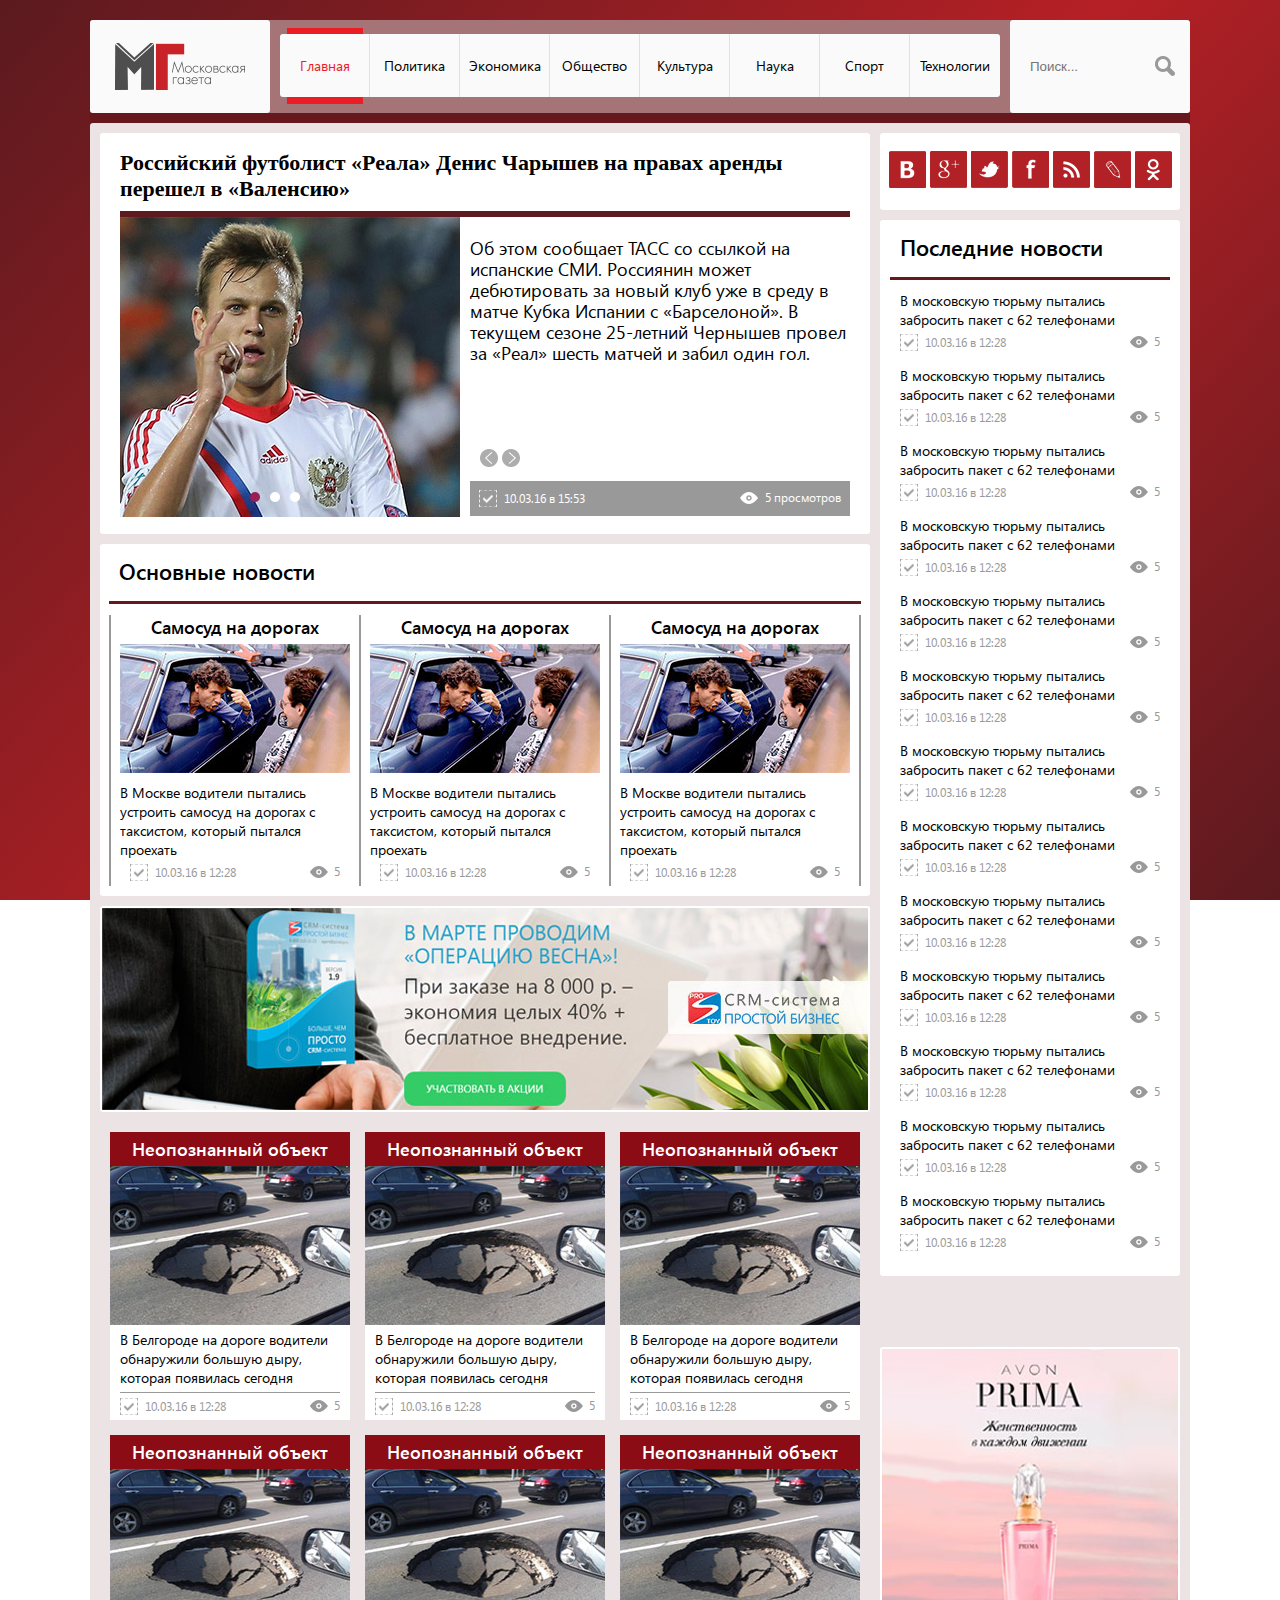
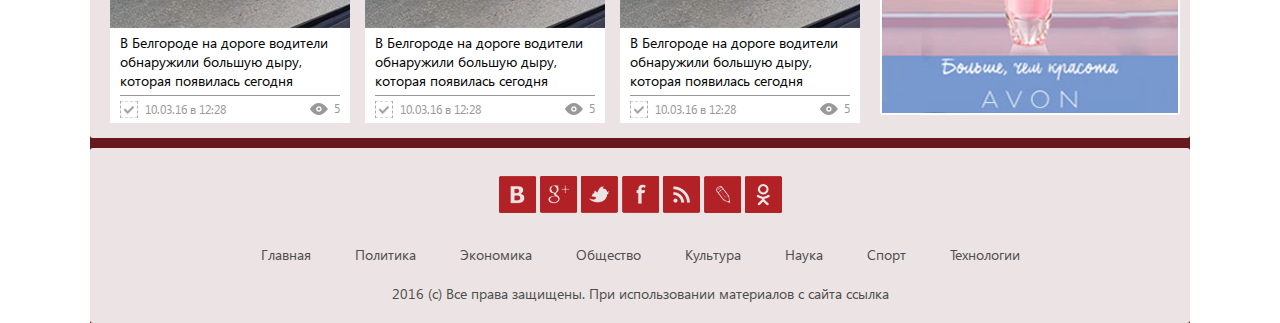
==== index.html @ 2d07786b "Тестовая загрузка шаблона" ====
<!DOCTYPE html>
<html lang="ru">
<head>
    <meta charset="UTF-8">
    <link rel="stylesheet" href="css/style.css">
    <script src="js/jquery-1.7.2.min.js"></script>
    <meta name="description" content="Московская газета - главный источник актуальной информации, новостей во всех сферах жизни.">
    <meta name="keywords" content="московская газета, Московская газета, газета, Москва, москва, новости, политика, экономика, события в Москве, подписка">
    <title>Московская газета</title>
</head>
<body>
    <div class="wrapper">
        <header>
            <div class="logo left"><a href="/"><img src="img/logo.png" alt="Логотип - Московская газета"></a></div>
            <nav class="left">
                <ul>
                    <li class="active"><a href="/">Главная</a></li>
                    <li><a href="#">Политика</a></li>
                    <li><a href="#">Экономика</a></li>
                    <li><a href="#">Общество</a></li>
                    <li><a href="#">Культура</a></li>
                    <li><a href="#">Наука</a></li>
                    <li><a href="#">Спорт</a></li>
                    <li><a href="#">Технологии</a></li>
                </ul>
            </nav>
            <div class="search right">
                <form action="#" method="get">
                    <input type="text" name="search" placeholder="Поиск...">
                    <input type="image" src="img/search.png">
                </form>
            </div>
        </header>
        <div class="container">
            <div class="main left">
                <div class="slider">
                    <div class="slider_title"><a href="#">Российский футболист «Реала» Денис Чарышев на правах аренды перешел в «Валенсию»</a></div>
                    <div class="slider_block">
                        <div class="slider_photo left">
                            <div class="slide"><a href="#"><img src="img/slider_photo1.jpg"></a></div>
		                    <div class="slide"><a href="#"><img src="img/slider_photo2.jpg"></a></div>
		                    <div class="slide"><a href="#"><img src="img/slider_photo3.jpg"></a></div>
                        </div> 
                        <div class="slider_content left">
                            <div class="slider_text">Об этом сообщает ТАСС со ссылкой на испанские СМИ. Россиянин может дебютировать за новый клуб уже в среду в матче Кубка Испании с «Барселоной». В текущем сезоне 25-летний Чернышев провел за «Реал» шесть матчей и забил один гол.</div>
                            <div class="slider_info">
                                <div class="slider_date left">10.03.16 в 15:53</div>
                                <div class="slider_views right">5 просмотров</div>
                            </div>
                        </div>
                    </div>
                </div>
                <div class="main_news">
                    <div class="main_news_title"><a href="#">Основные новости</a></div>
                    <div class="main_news_box left">
                        <div class="h_main_news"><a href="#">Самосуд на дорогах</a></div>
                        <div class="pic_main_news"><a href="#"><img src="img/pic_main_news.jpg" alt="Самосуд на дорогах"></a></div>
                        <div class="text_main_news">В Москве водители пытались устроить самосуд на дорогах с таксистом, который пытался проехать</div>
                        <div class="info_main_news">
                            <div class="main_news_date left">10.03.16 в 12:28</div>
                            <div class="main_news_views right">5</div>
                        </div>
                    </div>
                    <div class="main_news_box left">
                        <div class="h_main_news"><a href="#">Самосуд на дорогах</a></div>
                        <div class="pic_main_news"><a href="#"><img src="img/pic_main_news.jpg" alt="Самосуд на дорогах"></a></div>
                        <div class="text_main_news">В Москве водители пытались устроить самосуд на дорогах с таксистом, который пытался проехать</div>
                        <div class="info_main_news">
                            <div class="main_news_date left">10.03.16 в 12:28</div>
                            <div class="main_news_views right">5</div>
                        </div>
                    </div>
                    <div class="main_news_box left">
                        <div class="h_main_news"><a href="#">Самосуд на дорогах</a></div>
                        <div class="pic_main_news"><a href="#"><img src="img/pic_main_news.jpg" alt="Самосуд на дорогах"></a></div>
                        <div class="text_main_news">В Москве водители пытались устроить самосуд на дорогах с таксистом, который пытался проехать</div>
                        <div class="info_main_news">
                            <div class="main_news_date left">10.03.16 в 12:28</div>
                            <div class="main_news_views right">5</div>
                        </div>
                    </div>
                </div>
                <div class="sale"><a href="#"><img src="img/banner1.jpg" alt=""></a></div>
                <div class="box_news">
                    <div class="box_news_item left">
                        <div class="h_box_news"><a href="#">Неопознанный объект</a></div>
                        <div class="pic_box_news"><a href="#"><img src="img/pic_box_news.jpg" alt="Самосуд на дорогах"></a></div>
                        <div class="text_box_news">В Белгороде на дороге водители обнаружили большую дыру, которая появилась сегодня</div>
                        <div class="info_main_news">
                            <div class="main_news_date left">10.03.16 в 12:28</div>
                            <div class="main_news_views right">5</div>
                        </div>
                    </div>
                    <div class="box_news_item left">
                        <div class="h_box_news"><a href="#">Неопознанный объект</a></div>
                        <div class="pic_box_news"><a href="#"><img src="img/pic_box_news.jpg" alt="Самосуд на дорогах"></a></div>
                        <div class="text_box_news">В Белгороде на дороге водители обнаружили большую дыру, которая появилась сегодня</div>
                        <div class="info_main_news">
                            <div class="main_news_date left">10.03.16 в 12:28</div>
                            <div class="main_news_views right">5</div>
                        </div>
                    </div>
                    <div class="box_news_item left">
                        <div class="h_box_news"><a href="#">Неопознанный объект</a></div>
                        <div class="pic_box_news"><a href="#"><img src="img/pic_box_news.jpg" alt="Самосуд на дорогах"></a></div>
                        <div class="text_box_news">В Белгороде на дороге водители обнаружили большую дыру, которая появилась сегодня</div>
                        <div class="info_main_news">
                            <div class="main_news_date left">10.03.16 в 12:28</div>
                            <div class="main_news_views right">5</div>
                        </div>
                    </div>
                    <div class="box_news_item left">
                        <div class="h_box_news"><a href="#">Неопознанный объект</a></div>
                        <div class="pic_box_news"><a href="#"><img src="img/pic_box_news.jpg" alt="Самосуд на дорогах"></a></div>
                        <div class="text_box_news">В Белгороде на дороге водители обнаружили большую дыру, которая появилась сегодня</div>
                        <div class="info_main_news">
                            <div class="main_news_date left">10.03.16 в 12:28</div>
                            <div class="main_news_views right">5</div>
                        </div>
                    </div>
                    <div class="box_news_item left">
                        <div class="h_box_news"><a href="#">Неопознанный объект</a></div>
                        <div class="pic_box_news"><a href="#"><img src="img/pic_box_news.jpg" alt="Самосуд на дорогах"></a></div>
                        <div class="text_box_news">В Белгороде на дороге водители обнаружили большую дыру, которая появилась сегодня</div>
                        <div class="info_main_news">
                            <div class="main_news_date left">10.03.16 в 12:28</div>
                            <div class="main_news_views right">5</div>
                        </div>
                    </div>
                    <div class="box_news_item left">
                        <div class="h_box_news"><a href="#">Неопознанный объект</a></div>
                        <div class="pic_box_news"><a href="#"><img src="img/pic_box_news.jpg" alt="Самосуд на дорогах"></a></div>
                        <div class="text_box_news">В Белгороде на дороге водители обнаружили большую дыру, которая появилась сегодня</div>
                        <div class="info_main_news">
                            <div class="main_news_date left">10.03.16 в 12:28</div>
                            <div class="main_news_views right">5</div>
                        </div>
                    </div>
                </div>
            </div>
            <div class="sidebar left">
                <div class="social">
                    <ul class="social_box">
                        <li><a href="#"><img src="img/vk.png" alt="vkontakte"></a></li>
                        <li><a href="#"><img src="img/g.png" alt="google+"></a></li>
                        <li><a href="#"><img src="img/tw.png" alt="twitter"></a></li>
                        <li><a href="#"><img src="img/fb.png" alt="facebook"></a></li>
                        <li><a href="#"><img src="img/rss.png" alt="rss"></a></li>
                        <li><a href="#"><img src="img/lj.png" alt="lifejournal"></a></li>
                        <li><a href="#"><img src="img/ok.png" alt="odnoklasniki"></a></li>
                    </ul>
                </div>
                <div class="last_news">
                    <div class="main_news_title"><a href="#">Последние новости</a></div>
                    <ul>
                        <li>
                            <div class="text_last_news"><a href="">В московскую тюрьму пытались забросить пакет с 62 телефонами</a></div>
                            <div class="info_main_news">
                                <div class="main_news_date left">10.03.16 в 12:28</div>
                                <div class="main_news_views right">5</div>
                            </div>
                        </li>
                        <li>
                            <div class="text_last_news"><a href="">В московскую тюрьму пытались забросить пакет с 62 телефонами</a></div>
                            <div class="info_main_news">
                                <div class="main_news_date left">10.03.16 в 12:28</div>
                                <div class="main_news_views right">5</div>
                            </div>
                        </li>
                        <li>
                            <div class="text_last_news"><a href="">В московскую тюрьму пытались забросить пакет с 62 телефонами</a></div>
                            <div class="info_main_news">
                                <div class="main_news_date left">10.03.16 в 12:28</div>
                                <div class="main_news_views right">5</div>
                            </div>
                        </li>
                        <li>
                            <div class="text_last_news"><a href="">В московскую тюрьму пытались забросить пакет с 62 телефонами</a></div>
                            <div class="info_main_news">
                                <div class="main_news_date left">10.03.16 в 12:28</div>
                                <div class="main_news_views right">5</div>
                            </div>
                        </li>
                        <li>
                            <div class="text_last_news"><a href="">В московскую тюрьму пытались забросить пакет с 62 телефонами</a></div>
                            <div class="info_main_news">
                                <div class="main_news_date left">10.03.16 в 12:28</div>
                                <div class="main_news_views right">5</div>
                            </div>
                        </li>
                        <li>
                            <div class="text_last_news"><a href="">В московскую тюрьму пытались забросить пакет с 62 телефонами</a></div>
                            <div class="info_main_news">
                                <div class="main_news_date left">10.03.16 в 12:28</div>
                                <div class="main_news_views right">5</div>
                            </div>
                        </li>
                        <li>
                            <div class="text_last_news"><a href="">В московскую тюрьму пытались забросить пакет с 62 телефонами</a></div>
                            <div class="info_main_news">
                                <div class="main_news_date left">10.03.16 в 12:28</div>
                                <div class="main_news_views right">5</div>
                            </div>
                        </li>
                        <li>
                            <div class="text_last_news"><a href="">В московскую тюрьму пытались забросить пакет с 62 телефонами</a></div>
                            <div class="info_main_news">
                                <div class="main_news_date left">10.03.16 в 12:28</div>
                                <div class="main_news_views right">5</div>
                            </div>
                        </li>
                        <li>
                            <div class="text_last_news"><a href="">В московскую тюрьму пытались забросить пакет с 62 телефонами</a></div>
                            <div class="info_main_news">
                                <div class="main_news_date left">10.03.16 в 12:28</div>
                                <div class="main_news_views right">5</div>
                            </div>
                        </li>
                        <li>
                            <div class="text_last_news"><a href="">В московскую тюрьму пытались забросить пакет с 62 телефонами</a></div>
                            <div class="info_main_news">
                                <div class="main_news_date left">10.03.16 в 12:28</div>
                                <div class="main_news_views right">5</div>
                            </div>
                        </li>
                        <li>
                            <div class="text_last_news"><a href="">В московскую тюрьму пытались забросить пакет с 62 телефонами</a></div>
                            <div class="info_main_news">
                                <div class="main_news_date left">10.03.16 в 12:28</div>
                                <div class="main_news_views right">5</div>
                            </div>
                        </li>
                        <li>
                            <div class="text_last_news"><a href="">В московскую тюрьму пытались забросить пакет с 62 телефонами</a></div>
                            <div class="info_main_news">
                                <div class="main_news_date left">10.03.16 в 12:28</div>
                                <div class="main_news_views right">5</div>
                            </div>
                        </li>
                        <li>
                            <div class="text_last_news"><a href="">В московскую тюрьму пытались забросить пакет с 62 телефонами</a></div>
                            <div class="info_main_news">
                                <div class="main_news_date left">10.03.16 в 12:28</div>
                                <div class="main_news_views right">5</div>
                            </div>
                        </li>
                    </ul>
                </div>
                <div class="banner"><a href="#"><img src="img/banner2.jpg" alt="AVON Prima"></a></div>
            </div>
        </div>
        <footer>
            <ul class="social_box">
                <li><a href="#"><img src="img/vk.png" alt="vkontakte"></a></li>
                <li><a href="#"><img src="img/g.png" alt="google+"></a></li>
                <li><a href="#"><img src="img/tw.png" alt="twitter"></a></li>
                <li><a href="#"><img src="img/fb.png" alt="facebook"></a></li>
                <li><a href="#"><img src="img/rss.png" alt="rss"></a></li>
                <li><a href="#"><img src="img/lj.png" alt="lifejournal"></a></li>
                <li><a href="#"><img src="img/ok.png" alt="odnoklasniki"></a></li>
            </ul>
            <ul class="footer_menu">
                <li><a href="/">Главная</a></li>
                <li><a href="#">Политика</a></li>
                <li><a href="#">Экономика</a></li>
                <li><a href="#">Общество</a></li>
                <li><a href="#">Культура</a></li>
                <li><a href="#">Наука</a></li>
                <li><a href="#">Спорт</a></li>
                <li><a href="#">Технологии</a></li>
            </ul>
            <div class="copiryght">2016 (с) Все права защищены. При использовании материалов с сайта ссылка</div>
        </footer>
    </div>
<script src="js/slide.js"></script>
</body>
</html>
---- css/style.css ----
ol, ul {list-style: none;}
* {
	margin: 0;
	padding: 0;
	outline: none;
	-webkit-box-sizing: border-box;
	-moz-box-sizing: border-box;
	box-sizing: border-box;
}
a, a:hover {text-decoration: none;}
a {color: #000;}
a:hover {color: #696969;}
/* font-family: "SegoeUISemiBold"; */
@font-face {
    font-family: "SegoeUISemiBold";
    src: url("../fonts/SegoeUISemiBold/SegoeUISemiBold.eot");
    src: url("../fonts/SegoeUISemiBold/SegoeUISemiBold.eot?#iefix")format("embedded-opentype"),
    url("../fonts/SegoeUISemiBold/SegoeUISemiBold.woff") format("woff"),
    url("../fonts/SegoeUISemiBold/SegoeUISemiBold.ttf") format("truetype");
    font-style: normal;
    font-weight: normal;
}
/* font-family: "SegoeUIRegular"; */
@font-face {
    font-family: "SegoeUIRegular";
    src: url("../fonts/SegoeUIRegular/SegoeUIRegular.eot");
    src: url("../fonts/SegoeUIRegular/SegoeUIRegular.eot?#iefix")format("embedded-opentype"),
    url("../fonts/SegoeUIRegular/SegoeUIRegular.woff") format("woff"),
    url("../fonts/SegoeUIRegular/SegoeUIRegular.ttf") format("truetype");
    font-style: normal;
    font-weight: normal;
}
.left {float: left;}
.right {float: right;}
html {height: 100%;}
body {
	height: 100%;
	font: 14px SegoeUIRegular, sans-serif;
    color: #000;
    background: linear-gradient(132deg, rgb(91,26,31) 0%, rgb(181,32,37) 53%, rgb(91,26,31) 100%) no-repeat center center fixed;
    background-size: cover;
}
.wrapper {
    max-width: 1100px;
    margin: 20px auto 0 auto;
    background: #67181d;
}
header,
footer,
.logo,
.search,
.container,
.slider,
.main_news,
.sale,
.social,
.last_news,
.banner {border-radius: 3px;}
header {
    height: 93px;
    background: #a47477;
    margin-bottom: 10px;
}
.logo,
.search {
    background: #fafafa;
    width: 180px;
    height: 93px;
    text-align: center;
}
.logo a {
    display: block;
    padding: 23px 0;
}
nav {
    padding: 0 10px;
    width: 740px;
    font-size: 0;
}
nav ul {text-align: center;}
nav ul li {
    display: inline-block;
    height: 76px;
    width: 90px;
    margin: 8px 0;
}
nav ul li:hover,
nav ul .active {background: url(../img/nav_bg.png) center center no-repeat;}
nav ul li:hover a,
nav ul .active a {color: #ea1d25;}
nav ul li a {
    font-size: 14px;
    display: block;
    padding: 22px 0;
    background: #fafafa;
    border-right: 1px solid #e1e1e1;
    margin: 6px 0;
}
nav ul li:first-child a {
    border-bottom-left-radius: 3px;
    border-top-left-radius: 3px;
}
nav ul li:last-child a {
    border-right: 0;
    border-bottom-right-radius: 3px;
    border-top-right-radius: 3px;}
.search {
    position: relative;
    padding-top: 33px;
}
.search input[type=text] {
    height: 26px;
    width: 160px;
    background: #fafafa;
    border: none;
    padding: 7px 30px 7px 10px;
}
.search input[type=image] {
    position: absolute;
    top: 36px;
    right: 15px;
}
.container {
    background: #ece4e4;
    margin-bottom: 10px;
    padding: 10px 10px 0 10px;
    overflow: hidden;
}
footer {background: #ece4e4;}
.main {
    width: 770px;
    margin-right: 10px;
}
.sidebar {
    width: 300px;
}
.slider {
    background: #ffffff;
    margin-bottom: 10px;
    padding: 17px 20px;
}
.slider_title {
    font: 22px Georgia, serif;
    font-weight: bold;
    border-bottom: 6px solid #5f1a1f;
    padding-bottom: 9px;
}
.slider_block {
    overflow: hidden;
    position: relative;
}
.slider_photo {
    font-size: 0;
    width: 340px;
	height: 300px;
	overflow: hidden;
	position: relative;
}
.slider_content {
    width: 380px;
    margin-left: 10px;
}
.slider_text {
    position: relative;
    line-height: 21px;
    padding-top: 20px;
    font-size: 18px;
}
.slider_info {
    margin-top: 118px;
    overflow: hidden;
    padding: 9px;
    background: #999;
    color: #fff;
    font-size: 12px;
}
.slider_date {
    padding: 1px 0 1px 25px;
    background: url(../img/check.png) center left no-repeat;
}
.slider_views {
    padding-left: 25px;
    background: url(../img/view.png) center left no-repeat;
}
.main_news {
    overflow: hidden;
    padding: 10px 9px;
    background: #ffffff;
    margin-bottom: 10px;
}
.main_news_title {
    font: 22px SegoeUISemiBold, sans-serif;
    border-bottom: 3px solid #67181d;
    padding: 2px 0 15px 10px;
    margin-bottom: 11px;
}
.main_news_box {
    border-left: 2px solid #999;
    padding: 0 9px;
}
.main_news_box:last-child {
    border-right: 2px solid #999;
}
.h_main_news {
    font: 18px SegoeUISemiBold, sans-serif;
    text-align: center;
    padding-bottom: 5px;
}
.pic_main_news {
    font-size: 0;
    margin-bottom: 10px;
}
.info_main_news {
    overflow: hidden; 
    margin-top: 7px;
    font-size: 12px;
    color: #999;
}
.main_news_date {
    padding: 1px 0 1px 25px;
    background: url(../img/check2.png) center left no-repeat;
}
.main_news_views {
    padding-left: 25px;
    background: url(../img/view2.png) center left no-repeat;
}
.text_main_news {
    width: 230px;
}
.sale {
    font-size: 0;
    padding: 2px;
    background: #ffffff;
    margin-bottom: 10px;
}
.box_news {
    overflow: hidden;
    padding: 10px 10px 0 10px;
}
.box_news_item {
    margin: 0 15px 15px 0;
    width: 240px;
    background: #fff;
}
.box_news_item:nth-child(3),
.box_news_item:nth-child(6) {margin-right: 0;}
.h_box_news {
    padding: 5px;
    background: #8c0c15;
    text-align: center;
    font: 18px SegoeUISemiBold, sans-serif;
}
.pic_box_news {font-size: 0;}
.h_box_news a {color: #fff;}
.h_box_news a:hover {color: #ffd3d6;}
.text_box_news {
    margin: 0 10px;
    padding: 5px 0;
    border-bottom: 1px solid #999;
}
.info_main_news {
    margin: 5px 10px;
}
.social {
    padding: 18px 0;
    background: #ffffff;
    margin-bottom: 10px;
}
.social_box {
    text-align: center;
}
.social_box li {display: inline-block;}
.social_box li a {display: block;}
.last_news {
    padding: 10px;
    background: #ffffff;
}
.last_news ul {width: 280px;}
.last_news ul li {margin-bottom: 15px;}
.text_last_news {
    margin: 0 10px;
}
.banner {
    position: absolute;
    font-size: 0;
    background: #ffffff;
    padding: 2px;
    margin-top: 71px;
}
footer .social_box {padding: 28px 0;}
.footer_menu {text-align: center;}
.footer_menu li {
    display: inline-block;
    margin: 0 20px;
}
.footer_menu li a {
    display: block;
    color: #4d4d4d;
}
.footer_menu li a:hover {color: #000;}
.copiryght {
    color: #4d4d4d;
    text-align: center;
    padding: 20px 0;
}
.slide { /* Слайд */
	width: 100%;
	height :100%;
	}
.sli-links { /* Кнопки смены слайдов */
    position: absolute;
    top: 260px;
    left: 125px;
	margin-top: 10px;
	text-align: center;
}
.sli-links .control-slide {
	margin :2px;
	display: inline-block;
	width: 16px;
	height: 16px;
	overflow: hidden;
	text-indent: -9999px;
	background: url(../img/radiobg.png) center bottom no-repeat;
}
.sli-links .control-slide:hover {
	cursor: pointer;
	background-position: center center;
}
.sli-links .control-slide.active {
	background-position: center top;
}
#prewbutton, #nextbutton { /* Ссылка "Следующий" и "Педыдущий" */
	display: block;
	width: 18px;
	height: 100%;
	position: absolute;
	top: 168px;
	overflow: hidden;
	text-indent: -999px;
	background: url(../img/left_btn.png) center center no-repeat;
	opacity: 0.8;
	z-index: 3;
	outline: none !important;
}
#prewbutton {left:10px;}
#nextbutton {
	right: 330px;
    top: 168px;
	background: url(../img/right_btn.png) center center no-repeat;
}
#prewbutton:hover, #nextbutton:hover {opacity: 1;}
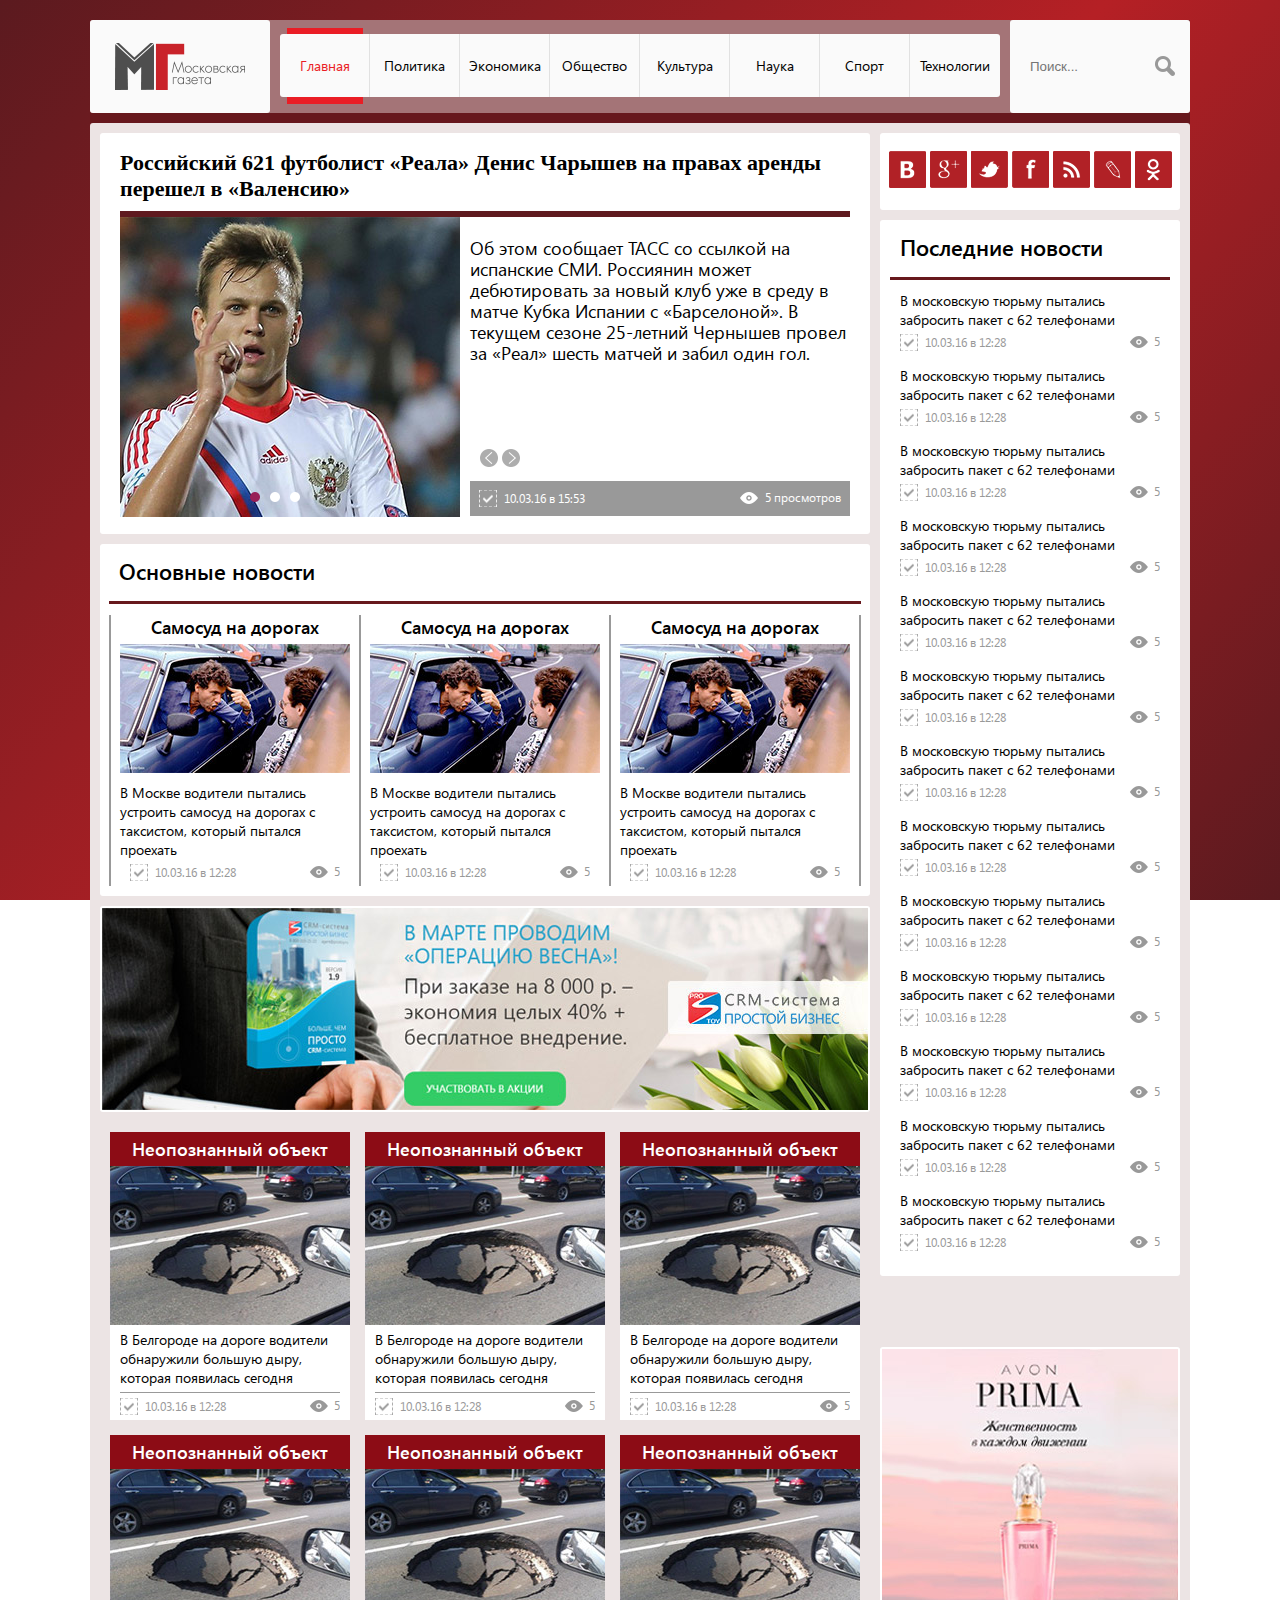
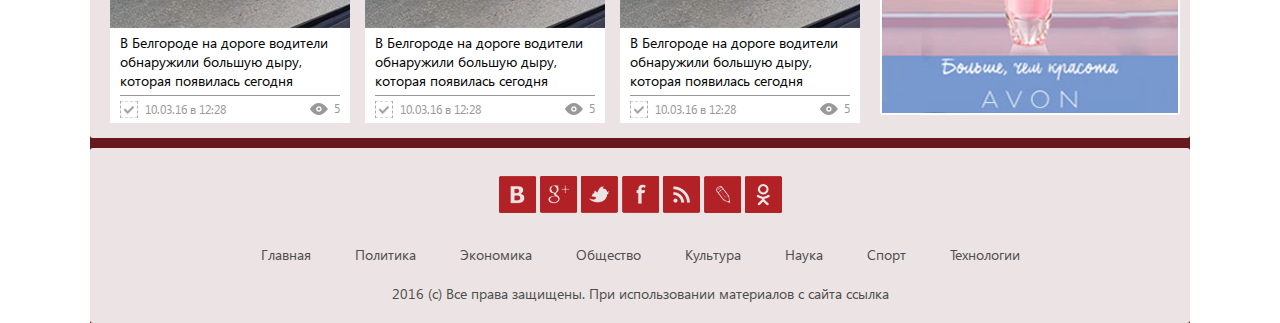
==== commit 718a633e: "Тестовый коммит" ====
--- a/index.html
+++ b/index.html
@@ -34,7 +34,7 @@
         <div class="container">
             <div class="main left">
                 <div class="slider">
-                    <div class="slider_title"><a href="#">Российский футболист «Реала» Денис Чарышев на правах аренды перешел в «Валенсию»</a></div>
+                    <div class="slider_title"><a href="#">Российский 621 футболист «Реала» Денис Чарышев на правах аренды перешел в «Валенсию»</a></div>
                     <div class="slider_block">
                         <div class="slider_photo left">
                             <div class="slide"><a href="#"><img src="img/slider_photo1.jpg"></a></div>
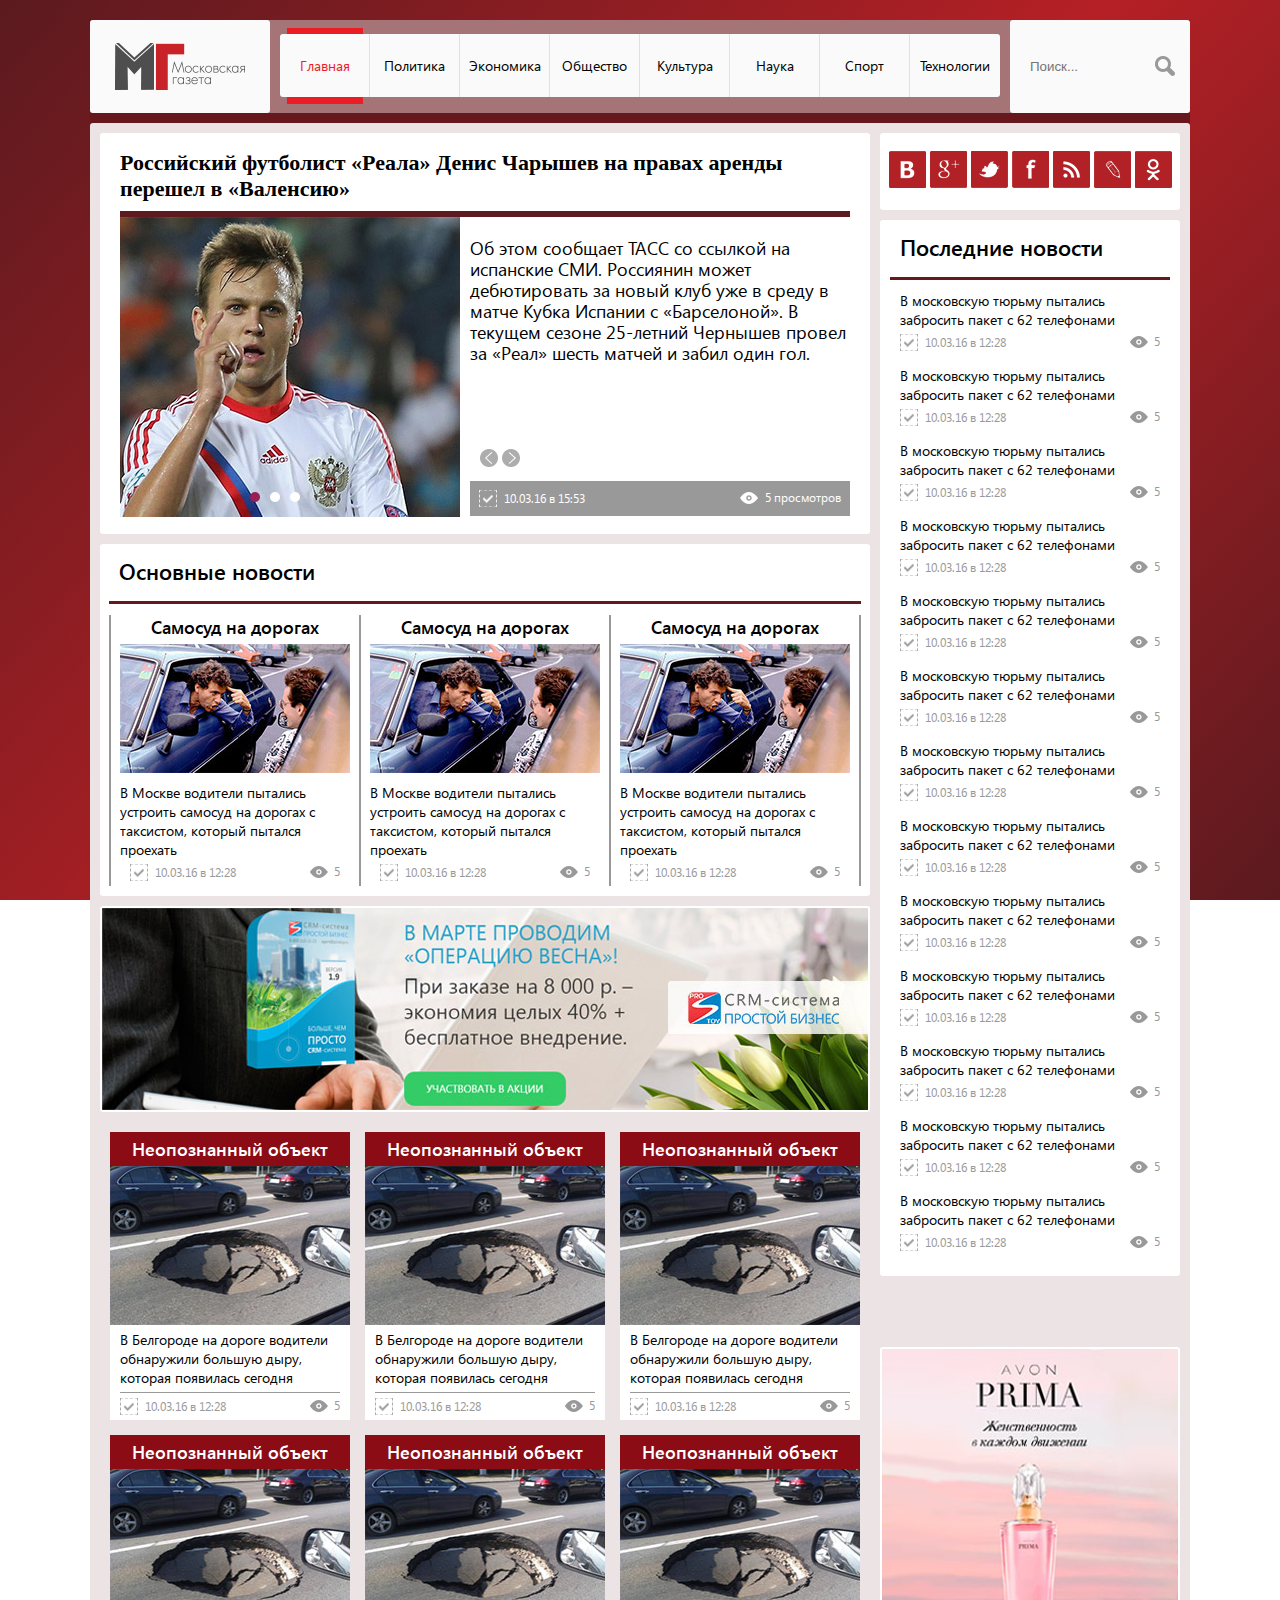
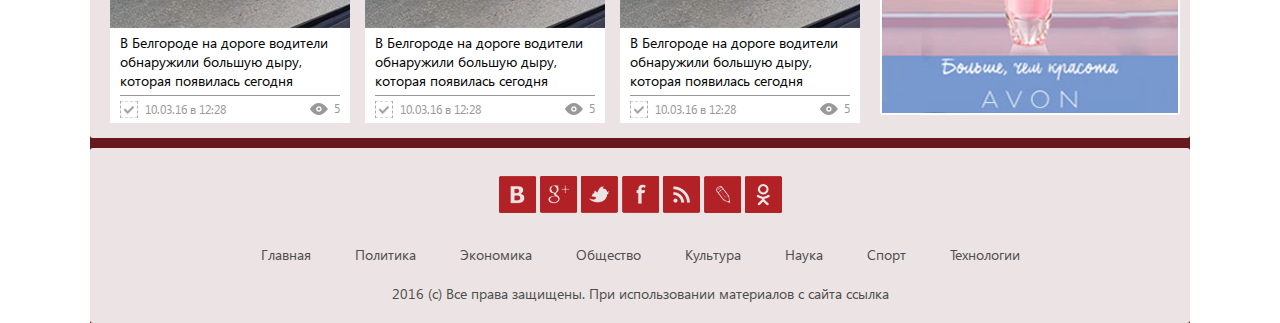
==== commit 5fa233ee: "Респонсив" ====
--- a/index.html
+++ b/index.html
@@ -4,6 +4,7 @@
     <meta charset="UTF-8">
     <link rel="stylesheet" href="css/style.css">
     <script src="js/jquery-1.7.2.min.js"></script>
+    <meta name="viewport" content="width=device-width, initial-scale=1.0"> 
     <meta name="description" content="Московская газета - главный источник актуальной информации, новостей во всех сферах жизни.">
     <meta name="keywords" content="московская газета, Московская газета, газета, Москва, москва, новости, политика, экономика, события в Москве, подписка">
     <title>Московская газета</title>
@@ -12,6 +13,24 @@
     <div class="wrapper">
         <header>
             <div class="logo left"><a href="/"><img src="img/logo.png" alt="Логотип - Московская газета"></a></div>
+            <div class="social">
+                <ul class="social_box">
+                    <li><a href="#"><img src="img/vk.png" alt="vkontakte"></a></li>
+                    <li><a href="#"><img src="img/g.png" alt="google+"></a></li>
+                    <li><a href="#"><img src="img/tw.png" alt="twitter"></a></li>
+                    <li><a href="#"><img src="img/fb.png" alt="facebook"></a></li>
+                    <li><a href="#"><img src="img/rss.png" alt="rss"></a></li>
+                    <li><a href="#"><img src="img/lj.png" alt="lifejournal"></a></li>
+                    <li><a href="#"><img src="img/ok.png" alt="odnoklasniki"></a></li>
+                </ul>
+                <a href="#" id="pull">Меню</a>
+            </div>
+            <div class="search right">
+                <form action="#" method="get">
+                    <input type="text" name="search" placeholder="Поиск...">
+                    <input type="image" src="img/search.png">
+                </form>
+            </div>
             <nav class="left">
                 <ul>
                     <li class="active"><a href="/">Главная</a></li>
@@ -24,17 +43,12 @@
                     <li><a href="#">Технологии</a></li>
                 </ul>
             </nav>
-            <div class="search right">
-                <form action="#" method="get">
-                    <input type="text" name="search" placeholder="Поиск...">
-                    <input type="image" src="img/search.png">
-                </form>
-            </div>
+            
         </header>
         <div class="container">
             <div class="main left">
                 <div class="slider">
-                    <div class="slider_title"><a href="#">Российский 621 футболист «Реала» Денис Чарышев на правах аренды перешел в «Валенсию»</a></div>
+                    <div class="slider_title"><a href="#">Российский футболист «Реала» Денис Чарышев на правах аренды перешел в «Валенсию»</a></div>
                     <div class="slider_block">
                         <div class="slider_photo left">
                             <div class="slide"><a href="#"><img src="img/slider_photo1.jpg"></a></div>
--- a/css/style.css
+++ b/css/style.css
@@ -281,7 +281,6 @@
     margin: 0 10px;
 }
 .banner {
-    position: absolute;
     font-size: 0;
     background: #ffffff;
     padding: 2px;
@@ -349,4 +348,166 @@
     top: 168px;
 	background: url(../img/right_btn.png) center center no-repeat;
 }
-#prewbutton:hover, #nextbutton:hover {opacity: 1;}+#prewbutton:hover, #nextbutton:hover {opacity: 1;}
+
+header .social {text-align: center; float:left;display: none;padding: 5px;margin: 15px 45px;font-size: 0;}
+header .social li {margin: 5px;}
+nav a#pull {display: none;}
+
+
+
+@media screen and (max-width: 1120px){
+    header {min-height: 93px;}
+    nav {width: 100%}
+    .wrapper{max-width:790px;}
+    header .social {display: block;}
+    .sidebar .social {display: none;}
+    .sidebar {width: 100%; float: none; overflow: hidden;margin-bottom: 10px;}
+    .last_news {width: 60%; display: inline-block;}
+    .last_news ul {width: 100%;}
+    .banner {margin-top: 0;float: right;}
+    .main {height: 100%;}
+    .footer_menu li {margin: 0 5px;}
+}
+@media screen and (max-width: 810px){
+
+    header .social {display: none;}
+    .sidebar .social {display: none;}
+    .sidebar {width: 100%; float: none; overflow: hidden;margin-bottom: 10px;}
+    .last_news {width: 100%;}
+    .last_news ul {width: 100%;}
+    .banner {display: none;}
+
+nav ul {text-align: center;}
+nav ul li {
+    display: inline-block;
+    height: 100%;
+    width: 80px;
+    margin: 8px 0;
+}
+nav ul li:hover,
+nav ul .active {background: none;}
+nav ul li:hover a,
+nav ul .active a {color: #ea1d25;}
+nav ul li a {
+    font-size: 14px;
+    display: block;
+    padding: 5px 0;
+    background: #fafafa;
+    border-right: 1px solid #e1e1e1;
+    margin: 6px 0;
+}
+nav ul li:first-child a {
+    border-bottom-left-radius: 3px;
+    border-top-left-radius: 3px;
+}
+nav ul li:last-child a {
+    border-right: 0;
+    border-bottom-right-radius: 3px;
+    border-top-right-radius: 3px;}
+    .wrapper{width: 100%}
+    .container{width: 100%}
+    .main{width: 100%}
+    .sale {width: 100%;}
+    .sale img {width: 100%;}
+    .slider_photo {float: none; text-align: center;width: 100%;}
+    .slider_content {float: none;width: 100%;}
+    .box_news_item {margin: 10px;}
+
+    
+    
+.sli-links { /* Кнопки смены слайдов */
+    top: 48%;
+    left: 43%;
+}
+#prewbutton, #nextbutton { /* Ссылка "Следующий" и "Педыдущий" */
+	top: 70%;
+}
+#prewbutton {left:35%;}
+#nextbutton {
+	right: 45%;
+    top: 70%;
+}
+    .slider_info {margin-top: 40px; width: auto;}
+    .slider_content {margin-left: 0;}
+.main_news_box {text-align: center;width: 100%;
+    border-left: 0;}
+    .main_news_box:last-child {
+    border-right: 0;
+}
+.pic_main_news {
+float:left;
+}
+.text_main_news {
+margin: 10px;float:left;width: 55%;text-align: left;
+}
+    .info_main_news {
+float: none;
+        overflow: visible;
+}
+    .main_news_date {margin-left: 10px;}
+    .h_main_news {border-bottom: 2px solid #999;margin-bottom: 10px;}  
+
+.box_news {margin: 0 auto;width:520px;padding: 0;}
+.box_news_item:nth-child(3), .box_news_item:nth-child(6) {margin-right: 10px;}
+    .main_news_date { margin-bottom: 10px;}   
+}
+
+@media screen and (max-width: 660px){
+    nav ul li {display: block;width: 50%; float: left; margin: 2px 0}
+    nav ul li a {margin: 0}
+    .logo{width: 30%}
+    .search {width: 68%; padding-top: 20px;}
+    .search input[type=text] {width: 80%; height: 60px;}
+    .search input[type=image] {
+    position: absolute;
+    top: 40px;}
+    nav ul li:first-child a {
+    border-bottom-left-radius: 0;
+    border-top-left-radius: 0;
+}
+nav ul li:last-child a {
+    border-right: 0;
+    border-bottom-right-radius:0;
+    border-top-right-radius: 0;}
+}
+@media screen and (max-width: 611px){
+    .text_main_news{max-width: 220px;}
+    text_main_news {margin: 0 2px;}
+    .footer_menu li {display: none;}
+    footer .social_box {padding: 10px 0}
+    .copiryght {padding-top: 0}
+}
+@media screen and (max-width: 525px){
+ .logo{width: 40%}
+ .search {width: 58%;}
+    .pic_main_news{float: none;}
+    .text_main_news {margin: 10px;float:none;width: 100%;max-width: 100%;}
+    .box_news {margin: 0 auto;width:260px;padding: 0}
+        .sli-links { /* Кнопки смены слайдов */
+    top: 52%;
+    left: 43%;}
+#prewbutton, #nextbutton { /* Ссылка "Следующий" и "Педыдущий" */
+	top: 60%;
+}
+#prewbutton {left:35%;}
+#nextbutton {
+	right: 45%;
+    top: 60%;}
+}
+
+@media screen and (max-width: 440px){
+    .sli-links { /* Кнопки смены слайдов */
+    top: 48%;
+    left: 43%;}
+    nav ul li {display: block;width: 100%; float: none;}
+}
+
+@media screen and (max-width: 380px){
+        .sli-links { /* Кнопки смены слайдов */
+    top:30%;
+    left: 43%;}
+ .logo{width: 49%}
+ .search {width: 49%;}
+    .slide img {width: 100%;}
+}